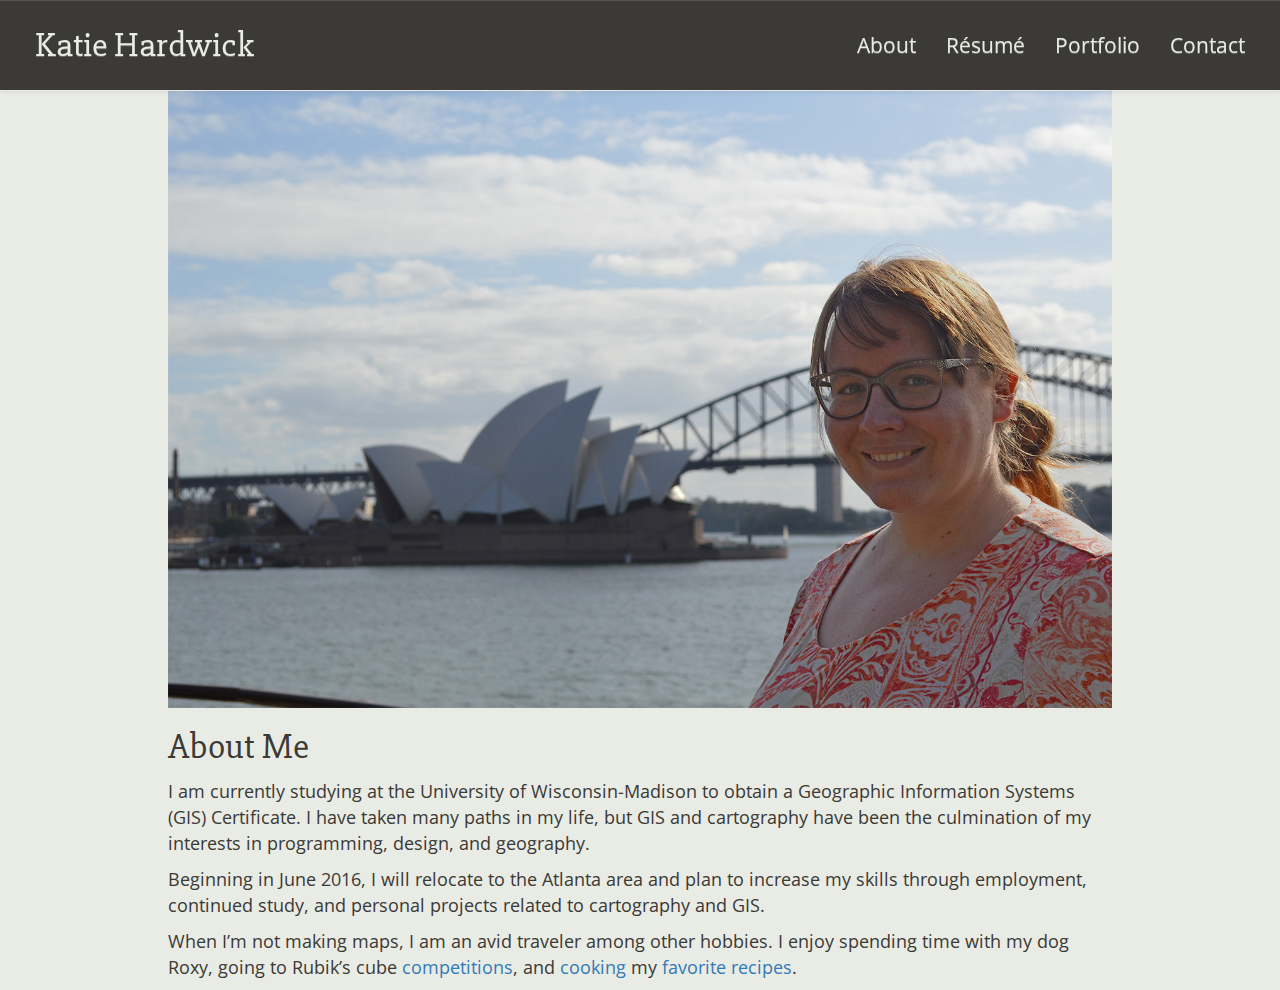
==== about.html @ e6ebe7a2 "If applied, this code will make my initial webpage." ====
<!DOCTYPE html>
<html lang="en">
	<head>
		<meta charset="utf-8">
		<meta name="ciewport" content="width=device-width, initial-scale=1"/>
		<meta name="keywords" content="maps, cartography"/>
		<title>Katie Hardwick | About</title>

		<!--put Bootstrap stylesheet links above style.css-->
		<link rel="stylesheet" href="css/bootstrap.min.css">
		<link rel="stylesheet" href="css/bootstrap-theme.min.css">
		<link rel="stylesheet" href="css/style.css">
		<link href='https://fonts.googleapis.com/css?family=Slabo+27px|Open+Sans:400,700' rel='stylesheet' type='text/css'>
		<link rel="shortcut icon" href="assets/favicon.ico" type="image/x-icon">
		<link rel="icon" href="assets/favicon.ico" type="image/x-icon">
	</head>
	<body>
		<!--put external script links here-->
		<script type="text/javascript" src="lib/jquery-1.11.3.min.js"></script>
		<script type="text/javascript" src="js/bootstrap.min.js"></script>
		<nav class="navbar navbar-default navbar-fixed-top main-navbar">
			<div class="container-fluid">
				<div class="navbar-header">
					<button type="button" class="navbar-toggle collapsed" data-toggle="collapse" data-target="#navbar" aria-expanded="false" aria-controls="navbar">
						<span class="sr-only">Toggle navigation</span>
						<span class="glyphicon glyphicon-menu-hamburger"></span>
						<span class="menu">Menu</span>
					</button>
					<a class="navbar-brand" href="index.html">Katie Hardwick</a>
				</div>
				<div id="navbar" class="collapse navbar-collapse">
					<ul class="nav navbar-nav navbar-right">
						<li><a href="about.html">About</a></li>
						<li><a href="resume.html">Résumé</a></li>
						<li><a href="portfolio.html">Portfolio</a></li>
						<li><a href="contact.html">Contact</a></li>
					</ul>
				</div>
			</div>
		</nav>
		<div class="about container">
			<div class="row">
				<img class="img-responsive" src="assets/aussiekt.jpg"/>
				<h1>About Me</h1>
				<p>I am currently studying at the University of Wisconsin-Madison to obtain a Geographic Information Systems (GIS) Certificate. I have taken many paths in my life, but GIS and cartography have been the culmination of my interests in programming, design, and geography.</p>

				<p>Beginning in June 2016, I will relocate to the Atlanta area and plan to increase my skills through employment, continued study, and personal projects related to cartography and GIS.</p>

				<p>When I’m not making maps, I am an avid traveler among other hobbies. I enjoy spending time with my dog Roxy, going to Rubik’s cube <a href="https://www.worldcubeassociation.org/results/p.php?i=2013ENGE01">competitions</a>, and <a href="http://www.realsimple.com/food-recipes/browse-all-recipes/simple-risotto">cooking</a> my <a href="https://atasteoftheworld.wordpress.com/2011/01/18/vegetable-stroganoff/">favorite</a> <a href="http://www.vegkitchen.com/recipes/loaded-sweet-potatoes-with-chipotle-lime-tahini-sauce/">recipes</a>. </p>
			</div>
		</div>
	</body>
</html>
---- css/style.css ----
/*NAVBAR*/
.navbar-default {
  background-color:#3b3a36;
  padding:20px;
  border-radius:0;
  background-image:none;
}

.navbar-default .navbar-brand {
  color:#e9ece5;
  font-size:2.5em;
  font-family:'Slabo 27px', serif;
}

.navbar-default .navbar-brand:hover,
.navbar-default .navbar-brand:focus,
.navbar-default .navbar-nav > li > a:hover,
.navbar-default .navbar-nav > li > a:focus {
  color:#b3c2bf;
}

.navbar-default .navbar-nav > li > a {
  color:#e9ece5;
  font-size:1.5em;
  font-family:'Open Sans', sans-serif;
}

.navbar-header .navbar-toggle {
  color:#e9ece5;
}

.navbar-header .navbar-toggle:hover,
.navbar-header .navbar-toggle:focus {
  background-color:#e9ece5;
  color:#3b3a36;
}

/*GENERAL*/
html, body {
  height: 100%;
  width: 100%;
  padding: 0;
  margin: 0;
}

body {
  padding-top:80px;
  background-color:#e9ece5;
}

h1 {
  font-family: 'Slabo 27px', serif;
  color:#3b3a36;
}

h2 {
  font-family: 'Open Sans', sans-serif;
  color:#3b3a36;
  font-weight:bold;
  font-size:1.8em;
}

p {
  font-family:'Open Sans', sans-serif;
  font-size:1.3em;
  color:#3b3a36;
}

/*HOMEPAGE*/
/*THUMBNAILS*/
.jumbotron {
  background-color:#b3c2bf;
  color:#e9ece5;
  text-align:center;
  padding-left:12%;
  padding-right:12%;
}

.jumbotron > p, .jumbotron > h1 {
  color:#e9ece5;
}

.portfolio-thumbnail {
  border-style: solid;
  border-width:1px;
  border-color: #e9ece5;
  background-color:#e9ece5;
  text-align: center;
}

.portfolio-thumbnail:hover{
  border-width:1px;
  border-style:solid;
  border-color:#3b3a36;
  background-color:#3b3a36;
}

/*OTHER PAGES*/
.about {
  color:#3b3a36;
  padding-left:10%;
  padding-right:10%;
}

.img-responsive {
 display: block;
 height: auto;
 max-width: 100%;
}

.portfolio {
  padding-top:50px;
}

.contact {
  font-family:'Open Sans', sans-serif;
  font-size:1.3em;
}

.mapdesc {
  color:#3b3a36;
  padding-left:5%;
  padding-right:5%;
}

@media (max-width: 400px) {
  .navbar-default .navbar-brand {
  color:#e9ece5;
  font-size:1.7em;
  font-family:'Slabo 27px', serif;
  }
  .navbar-default {
  padding:5px;
  padding-top:15px;
  padding-bottom:15px;
  }
}
/*Colors
Dark: #3b3a36
Background: #e9ece5
*/
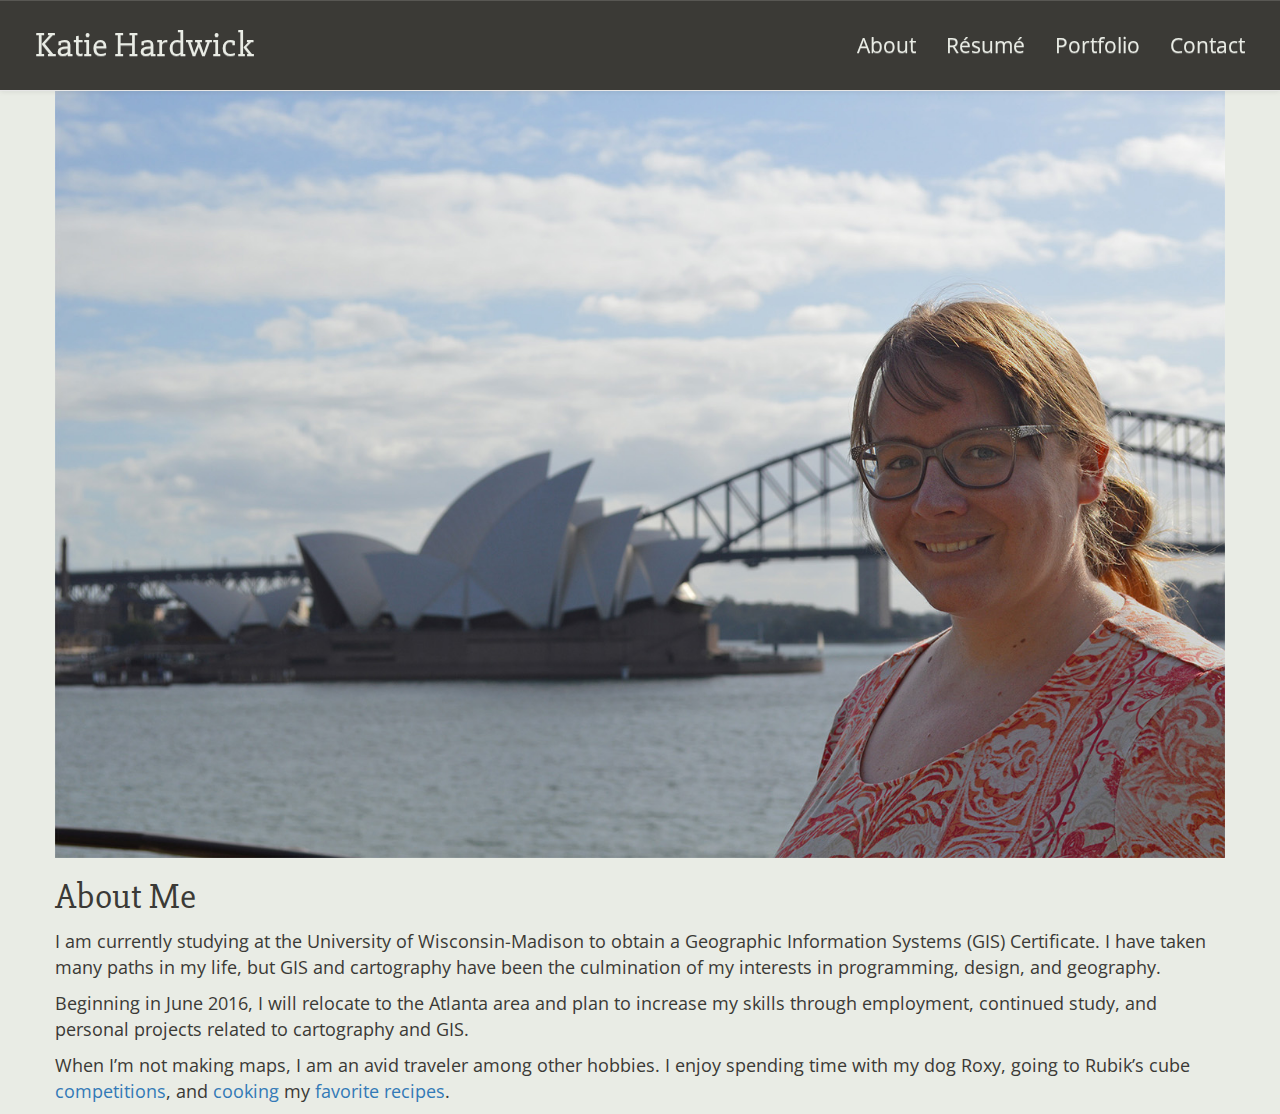
==== commit 5090fe94: "Change Col Width" ====
--- a/about.html
+++ b/about.html
@@ -38,7 +38,7 @@
 				</div>
 			</div>
 		</nav>
-		<div class="about container">
+		<div class="container">
 			<div class="row">
 				<img class="img-responsive" src="assets/aussiekt.jpg"/>
 				<h1>About Me</h1>
--- a/css/style.css
+++ b/css/style.css
@@ -135,6 +135,7 @@
   padding-bottom:15px;
   }
 }
+
 /*Colors
 Dark: #3b3a36
 Background: #e9ece5
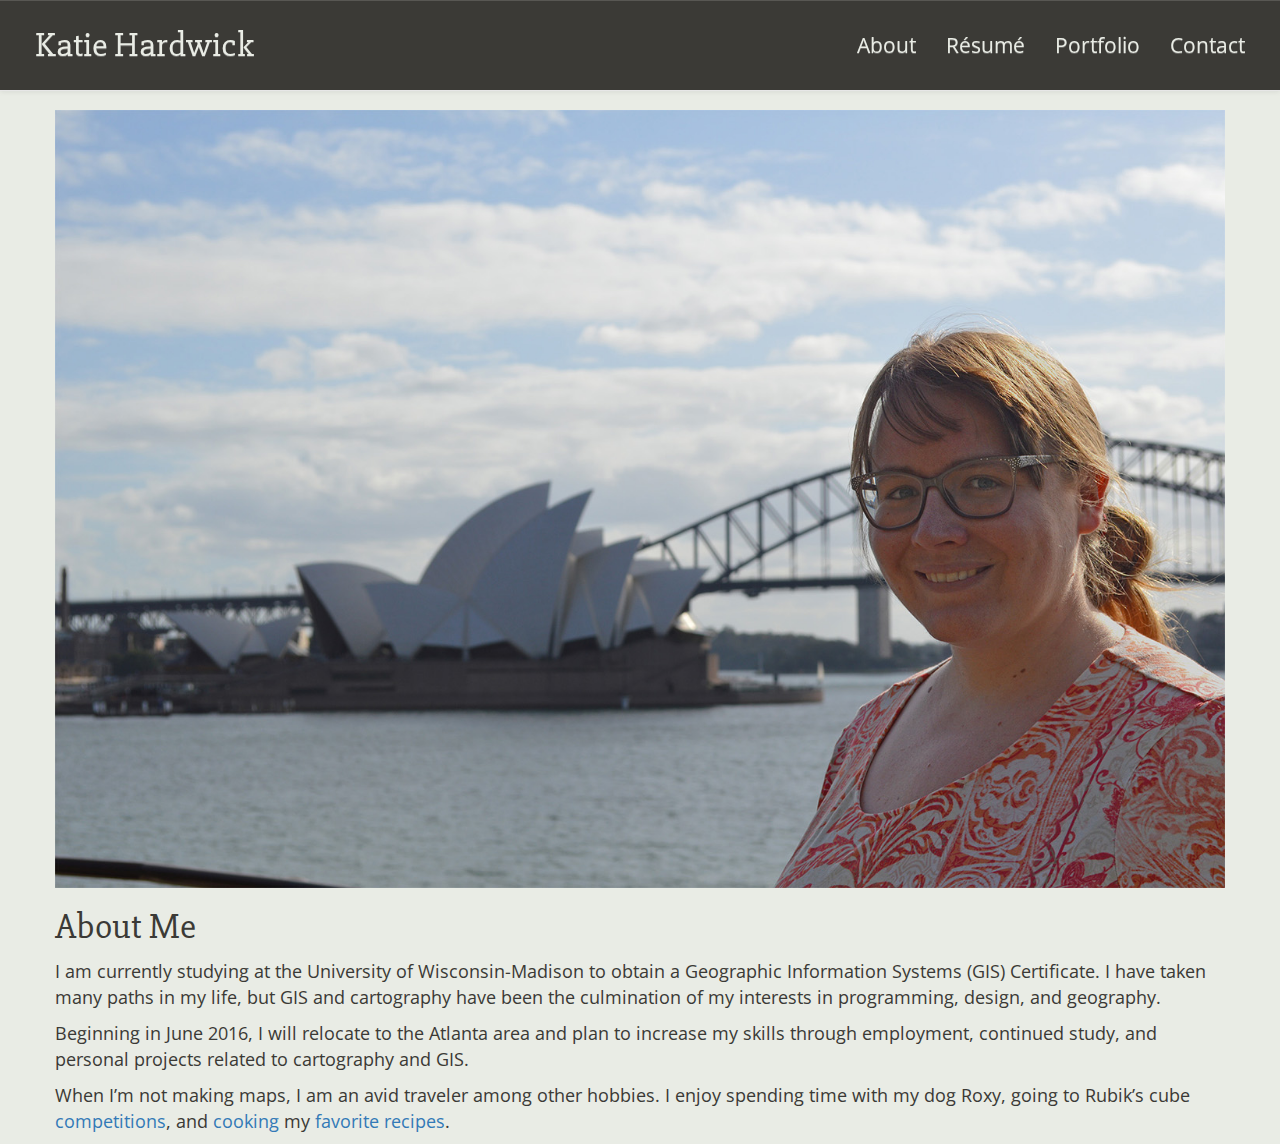
==== commit 870ab8b7: "Add padding" ====
--- a/about.html
+++ b/about.html
@@ -2,7 +2,7 @@
 <html lang="en">
 	<head>
 		<meta charset="utf-8">
-		<meta name="ciewport" content="width=device-width, initial-scale=1"/>
+		<meta name="viewport" content="width=device-width, initial-scale=1, maximum-scale=1, user-scalable=no"/>
 		<meta name="keywords" content="maps, cartography"/>
 		<title>Katie Hardwick | About</title>
 
@@ -14,7 +14,7 @@
 		<link rel="shortcut icon" href="assets/favicon.ico" type="image/x-icon">
 		<link rel="icon" href="assets/favicon.ico" type="image/x-icon">
 	</head>
-	<body>
+	<body class="portbody">
 		<!--put external script links here-->
 		<script type="text/javascript" src="lib/jquery-1.11.3.min.js"></script>
 		<script type="text/javascript" src="js/bootstrap.min.js"></script>
@@ -46,7 +46,7 @@
 
 				<p>Beginning in June 2016, I will relocate to the Atlanta area and plan to increase my skills through employment, continued study, and personal projects related to cartography and GIS.</p>
 
-				<p>When I’m not making maps, I am an avid traveler among other hobbies. I enjoy spending time with my dog Roxy, going to Rubik’s cube <a href="https://www.worldcubeassociation.org/results/p.php?i=2013ENGE01">competitions</a>, and <a href="http://www.realsimple.com/food-recipes/browse-all-recipes/simple-risotto">cooking</a> my <a href="https://atasteoftheworld.wordpress.com/2011/01/18/vegetable-stroganoff/">favorite</a> <a href="http://www.vegkitchen.com/recipes/loaded-sweet-potatoes-with-chipotle-lime-tahini-sauce/">recipes</a>. </p>
+				<p>When I’m not making maps, I am an avid traveler among other hobbies. I enjoy spending time with my dog Roxy, going to Rubik’s cube <a href="https://www.worldcubeassociation.org/results/p.php?i=2013ENGE01" target="_blank">competitions</a>, and <a href="http://www.realsimple.com/food-recipes/browse-all-recipes/simple-risotto" target="_blank">cooking</a> my <a href="https://atasteoftheworld.wordpress.com/2011/01/18/vegetable-stroganoff/" target="_blank">favorite</a> <a href="http://www.vegkitchen.com/recipes/loaded-sweet-potatoes-with-chipotle-lime-tahini-sauce/" target="_blank">recipes</a>. </p>
 			</div>
 		</div>
 	</body>
--- a/css/style.css
+++ b/css/style.css
@@ -12,10 +12,10 @@
   font-family:'Slabo 27px', serif;
 }
 
+.navbar-default .navbar-brand:focus,
+.navbar-default .navbar-nav > li > a:focus,
 .navbar-default .navbar-brand:hover,
-.navbar-default .navbar-brand:focus,
-.navbar-default .navbar-nav > li > a:hover,
-.navbar-default .navbar-nav > li > a:focus {
+.navbar-default .navbar-nav > li > a:hover {
   color:#b3c2bf;
 }
 
@@ -48,6 +48,21 @@
   background-color:#e9ece5;
 }
 
+.portbody {
+  padding-top:110px;
+}
+
+.obxbody {
+  padding-top:0px;
+  background-color:#3b3a36;
+}
+
+.obxdiv {
+  display: block;
+  margin-left: auto;
+  margin-right: auto;
+}
+
 h1 {
   font-family: 'Slabo 27px', serif;
   color:#3b3a36;
@@ -66,14 +81,16 @@
   color:#3b3a36;
 }
 
+.pcenter {
+  text-align:center;
+}
+
 /*HOMEPAGE*/
 /*THUMBNAILS*/
 .jumbotron {
   background-color:#b3c2bf;
   color:#e9ece5;
   text-align:center;
-  padding-left:12%;
-  padding-right:12%;
 }
 
 .jumbotron > p, .jumbotron > h1 {
@@ -86,13 +103,25 @@
   border-color: #e9ece5;
   background-color:#e9ece5;
   text-align: center;
+  box-shadow: 0 4px 5px 0 rgba(0, 0, 0, .14), 0 1px 10px 0 rgba(0, 0, 0, .12), 0 2px 4px -1px rgba(0, 0, 0, .2);
 }
 
-.portfolio-thumbnail:hover{
+.portfolio-thumbnail:hover,
+.portfolio-thumbnail:focus {
   border-width:1px;
   border-style:solid;
-  border-color:#3b3a36;
-  background-color:#3b3a36;
+  border-color:#d9ded4;
+  background-color:#d9ded4;
+  opacity:.6;
+  -webkit-transition:border-color .2s ease-in-out;
+  -o-transition:border-color .2s ease-in-out;
+  transition:border-color .2s ease-in-out;
+  -webkit-transition:background-color .2s ease-in-out;
+  -o-transition:background-color .2s ease-in-out;
+  transition:background-color .2s ease-in-out;
+  -webkit-transition:opacity .2s ease-in-out;
+  -o-transition:opacity .2s ease-in-out;
+  transition:opacity .2s ease-in-out;
 }
 
 /*OTHER PAGES*/
@@ -124,17 +153,21 @@
 }
 
 @media (max-width: 400px) {
-  .navbar-default .navbar-brand {
-  color:#e9ece5;
-  font-size:1.7em;
-  font-family:'Slabo 27px', serif;
-  }
-  .navbar-default {
-  padding:5px;
-  padding-top:15px;
-  padding-bottom:15px;
-  }
-}
+   .navbar-default .navbar-brand {
+   color:#e9ece5;
+   font-size:2em;
+   font-family:'Slabo 27px', serif;
+   }
+   .navbar-default {
+   padding:5px;
+   padding-top:15px;
+   padding-bottom:15px;
+   }
+   body {
+    padding-left:5%;
+    padding-right:5%;
+   }
+ }
 
 /*Colors
 Dark: #3b3a36
